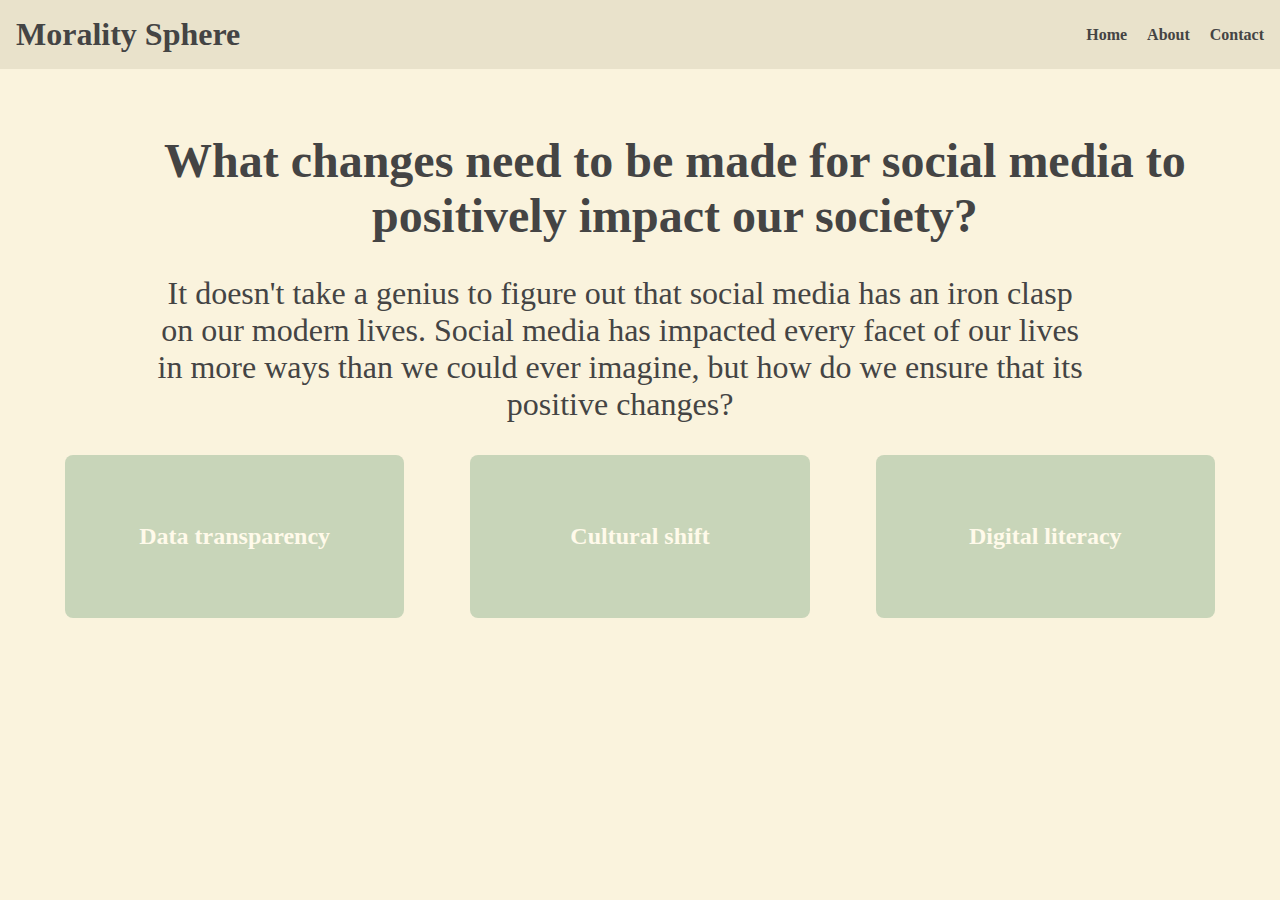
==== index.html @ bf2056e2 "Update and rename Index.html to index.html" ====
<!DOCTYPE html>
<html lang="en">
<head>
    <meta charset="UTF-8">
    <meta name="viewport" content="width=device-width, initial-scale=1.0">
    <title>Morality Sphere</title>
    <link rel="stylesheet" href="styles.css">
</head>
<body>
    <header>
        <div class="logo">Morality Sphere</div>
        <div class="menu-icon" id="menu-icon">
            <div class="bar"></div>
            <div class="bar"></div>
            <div class="bar"></div>
        </div>
        <nav id="nav-menu" class="nav-menu">
            <ul>
                <li><a href="Index.html">Home</a></li>
                <li><a href="About.html">About</a></li>
                <li><a href="#">Contact</a></li>
            </ul>
        </nav>
    </header>
    <main>
        <section class="intro">
            <h1>What changes need to be made for social media to positively impact our society?</h1>
            <p>It doesn't take a genius to figure out that social media has an iron clasp on our modern lives. Social media has impacted every facet of our lives in more ways than we could ever imagine, but how do we ensure that its positive changes?</p>
        </section>
        <section class="changes">
            <a href="Page1.html" class="card">
                <h2>Data transparency</h2>
            </a>
            <a href="Page2.html" class="card">
                <h2>Cultural shift</h2>
            </a>
            <a href="Page3.html" class="card">
                <h2>Digital literacy</h2>
            </a>
        </section>
    </main>
    <script src="script.js"></script>
</body>
</html>
---- styles.css ----
body {
    font-family: 'George, serif';
    margin: 0;
    padding: 0;
    background-color: #faf3dd;
    color: #444444;
}

header {
    display: flex;
    justify-content: space-between;
    align-items: center;
    padding: 1rem;
    background-color: #e9e2cb;
}

.logo {
    font-size: 2rem;
    font-weight: bold;
    color: #444444;
}

nav ul {
    list-style: none;
    margin: 0;
    padding: 0;
}

nav li {
    display: inline;
    margin-left: 1rem;
}

nav a {
    text-decoration: none;
    color: #444444;
    font-weight: bold;
}

main {
    padding: 2rem;
}

.intro {
    margin-left: 123px; 
    text-align: center;
    align-items: center;
    margin-bottom: 2rem;
    width: 45%;
    height: 150%;

}

.intro h1 {
    font-size: 3rem;
    width: 190%;
    height: 10%;
    text-align: center;
    align-items: center;
    margin-bottom: 1rem;
}

.intro p {
    font-size: 2rem;
    width: 170%;
    height: 10%;
    text-align: center;
    align-items: center;
    color: #444444;
}

.changes {
    display: flex;
    justify-content: space-around;
    flex-wrap: wrap;
}

.card {
    background-color: #c8d5b9;
    border-radius: 8px;
    width: 20%;
    height: 20%;
    padding: 3rem;
    text-align: center;
    margin-bottom: 1rem;
    text-decoration: none;
}

.card h2 {
    font-size: 1.5rem;
    color: #fffaea;
}
.button {
    background-color: #c8d5b9;
    border: none;
    color: #faf3dd;
    padding: 15px 32px;
    text-align: center;
    text-decoration: none;
    display: inline-block;
    font-size: 16px;
  }
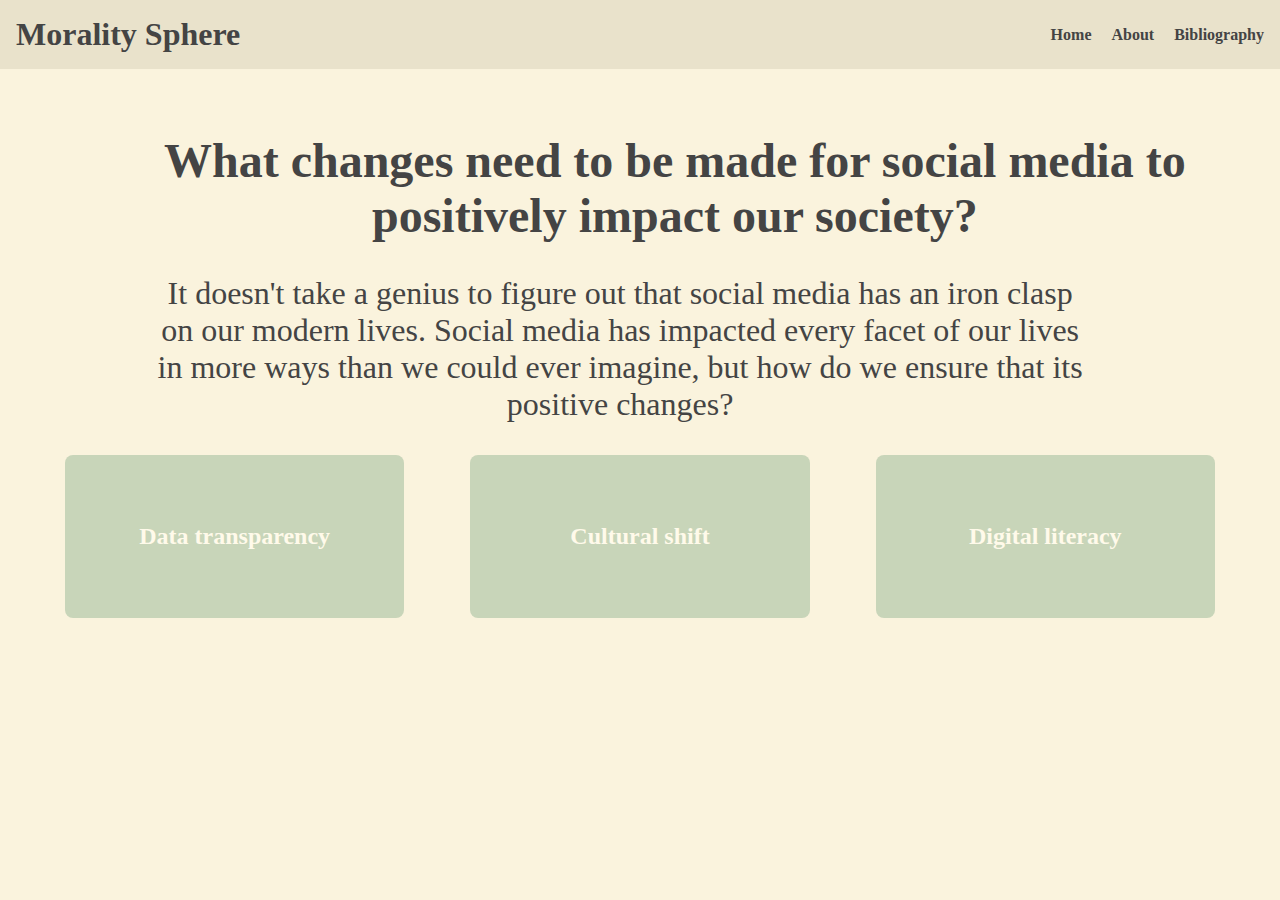
==== commit 1ba775d3: "Update index.html" ====
--- a/index.html
+++ b/index.html
@@ -16,9 +16,9 @@
         </div>
         <nav id="nav-menu" class="nav-menu">
             <ul>
-                <li><a href="Index.html">Home</a></li>
+                <li><a href="index.html">Home</a></li>
                 <li><a href="About.html">About</a></li>
-                <li><a href="#">Contact</a></li>
+                <li><a href="Bibliography.html">Bibliography</a></li>
             </ul>
         </nav>
     </header>
--- a/styles.css
+++ b/styles.css
@@ -1,4 +1,5 @@
 body {
+    text-align: center;
     font-family: 'George, serif';
     margin: 0;
     padding: 0;
@@ -99,4 +100,15 @@
     text-decoration: none;
     display: inline-block;
     font-size: 16px;
-  }+  }
+
+  .Digtra {
+    margin: auto;
+    font-size:x-large;
+    width: 75%;
+  }
+  .about {
+    margin: auto; 
+    font-size: x-large;
+    width: 50%;
+  }
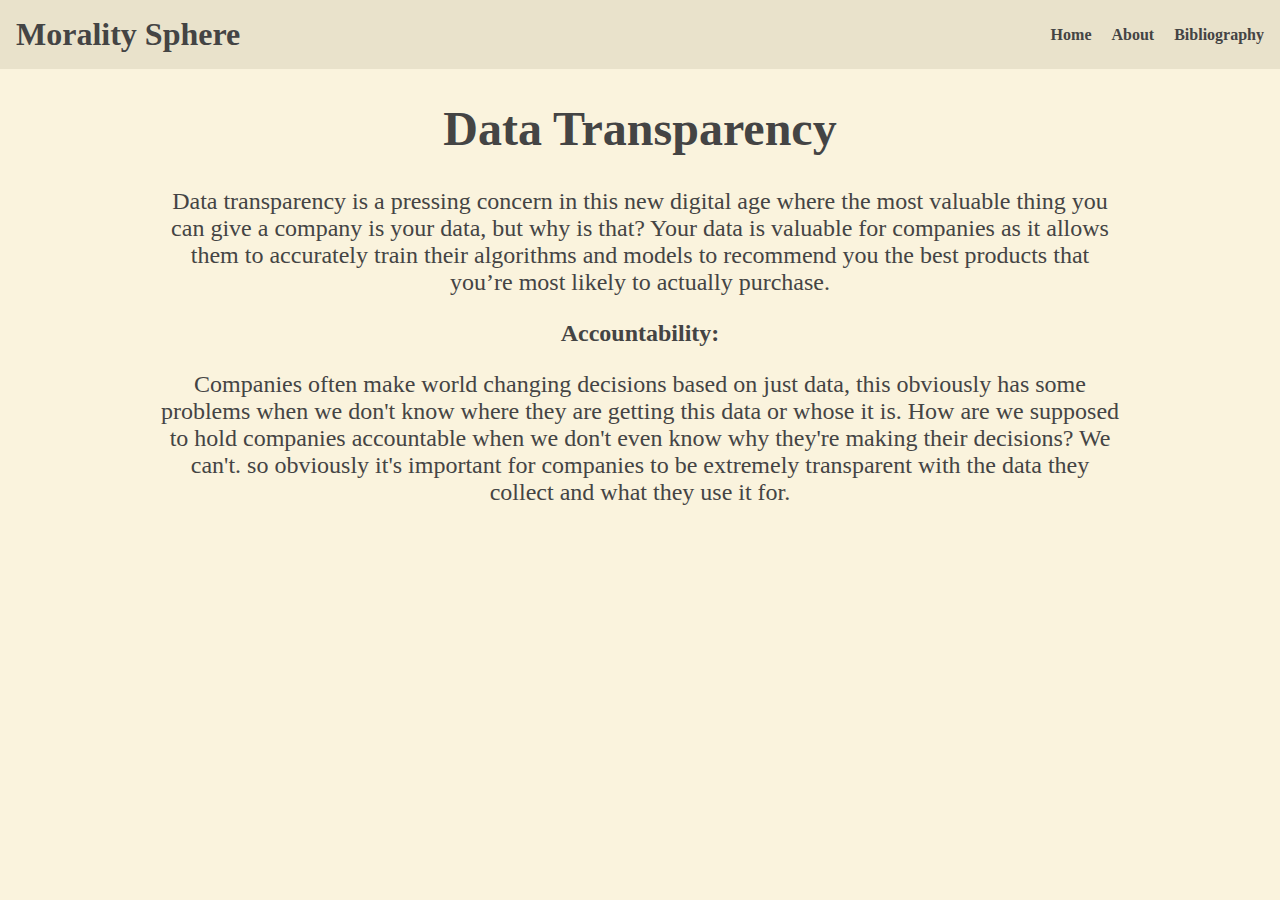
==== commit ffe7d859: "Update index.html" ====
--- a/index.html
+++ b/index.html
@@ -6,42 +6,34 @@
     <title>Morality Sphere</title>
     <link rel="stylesheet" href="styles.css">
 </head>
+<header>
+    <div class="logo">Morality Sphere</div>
+    <div class="menu-icon" id="menu-icon">
+        <div class="bar"></div>
+        <div class="bar"></div>
+        <div class="bar"></div>
+    </div>
+    <nav id="nav-menu" class="nav-menu">
+        <ul>
+            <li><a href="index.html">Home</a></li>
+            <li><a href="About.html">About</a></li>
+            <li><a href="Bibliography.html">Bibliography</a></li>
+        </ul>
+    </nav>
+</header>
 <body>
-    <header>
-        <div class="logo">Morality Sphere</div>
-        <div class="menu-icon" id="menu-icon">
-            <div class="bar"></div>
-            <div class="bar"></div>
-            <div class="bar"></div>
-        </div>
-        <nav id="nav-menu" class="nav-menu">
-            <ul>
-                <li><a href="index.html">Home</a></li>
-                <li><a href="About.html">About</a></li>
-                <li><a href="Bibliography.html">Bibliography</a></li>
-            </ul>
-        </nav>
-    </header>
-    <main>
-        <section class="intro">
-            <h1>What changes need to be made for social media to positively impact our society?</h1>
-            <p>It doesn't take a genius to figure out that social media has an iron clasp on our modern lives. Social media has impacted every facet of our lives in more ways than we could ever imagine, but how do we ensure that its positive changes?</p>
-        </section>
-        <section class="changes">
-            <a href="Page1.html" class="card">
-                <h2>Data transparency</h2>
-            </a>
-            <a href="Page2.html" class="card">
-                <h2>Cultural shift</h2>
-            </a>
-            <a href="Page3.html" class="card">
-                <h2>Digital literacy</h2>
-            </a>
-        </section>
-    </main>
-    <script src="script.js"></script>
+    <section class="Digtra">
+    <h1>Data Transparency</h1>
+    <p>
+        Data transparency is a pressing concern in this new digital age where the most valuable thing you can give a company is your data, but why is that? Your data is valuable for companies as it allows them to accurately train their algorithms and models to recommend you the best products that you’re most likely to actually purchase.
+    </p>
+    <p class="subheading">
+    <b>Accountability:</b>
+    <p\>
+    <p>
+        Companies often make world changing decisions based on just data, this obviously has some problems when we don't know where they are getting this data or whose it is. How are we supposed to hold companies accountable when we don't even know why they're making their decisions? We can't. so obviously it's important for companies to be extremely transparent with the data they collect and what they use it for.        
+    </p>
+    </section>
 </body>
+
 </html>
-
-
-
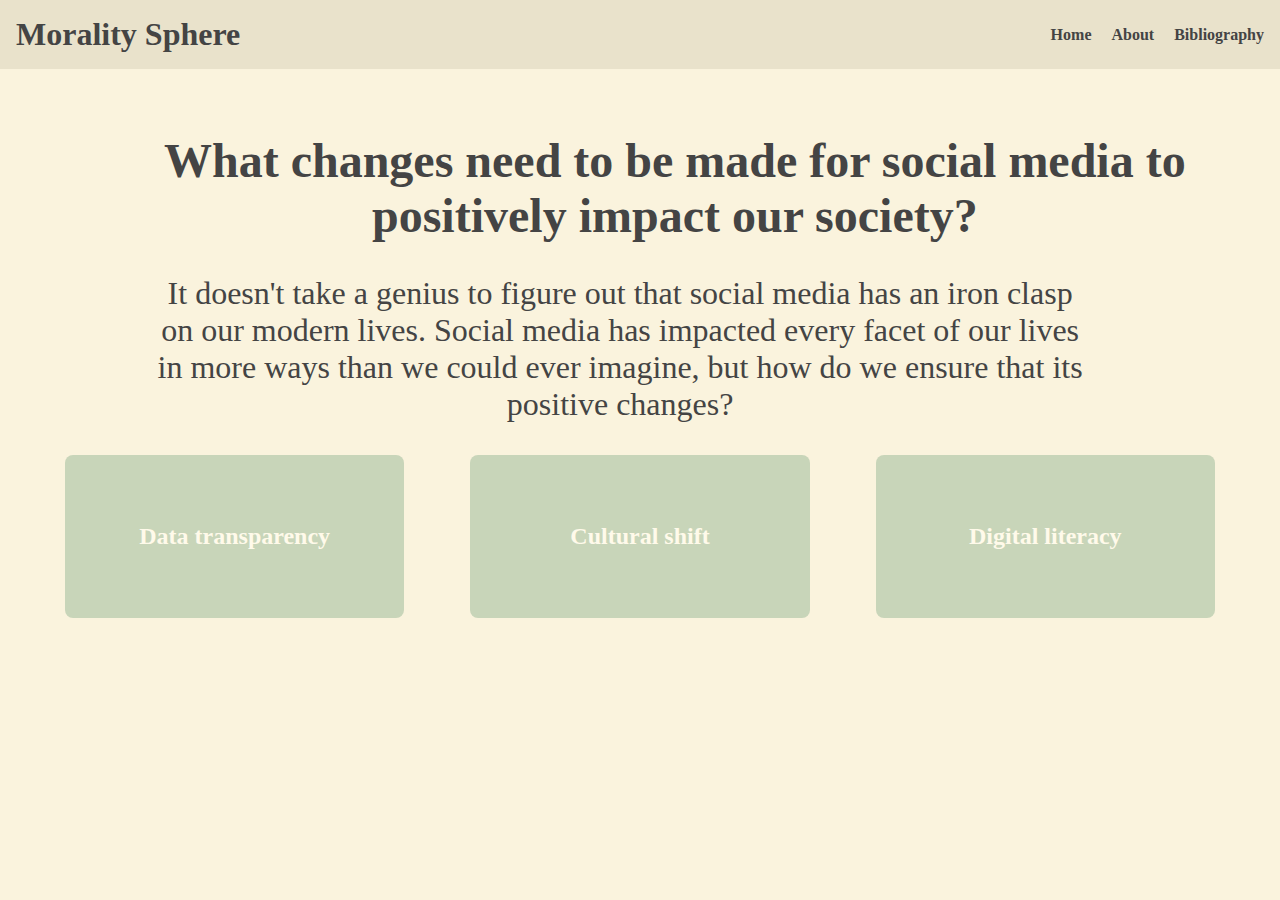
==== commit cb13cf54: "Update index.html" ====
--- a/index.html
+++ b/index.html
@@ -6,34 +6,41 @@
     <title>Morality Sphere</title>
     <link rel="stylesheet" href="styles.css">
 </head>
-<header>
-    <div class="logo">Morality Sphere</div>
-    <div class="menu-icon" id="menu-icon">
-        <div class="bar"></div>
-        <div class="bar"></div>
-        <div class="bar"></div>
-    </div>
-    <nav id="nav-menu" class="nav-menu">
-        <ul>
-            <li><a href="index.html">Home</a></li>
-            <li><a href="About.html">About</a></li>
-            <li><a href="Bibliography.html">Bibliography</a></li>
-        </ul>
-    </nav>
-</header>
 <body>
-    <section class="Digtra">
-    <h1>Data Transparency</h1>
-    <p>
-        Data transparency is a pressing concern in this new digital age where the most valuable thing you can give a company is your data, but why is that? Your data is valuable for companies as it allows them to accurately train their algorithms and models to recommend you the best products that you’re most likely to actually purchase.
-    </p>
-    <p class="subheading">
-    <b>Accountability:</b>
-    <p\>
-    <p>
-        Companies often make world changing decisions based on just data, this obviously has some problems when we don't know where they are getting this data or whose it is. How are we supposed to hold companies accountable when we don't even know why they're making their decisions? We can't. so obviously it's important for companies to be extremely transparent with the data they collect and what they use it for.        
-    </p>
-    </section>
+    <header>
+        <div class="logo">Morality Sphere</div>
+        <div class="menu-icon" id="menu-icon">
+            <div class="bar"></div>
+            <div class="bar"></div>
+            <div class="bar"></div>
+        </div>
+        <nav id="nav-menu" class="nav-menu">
+            <ul>
+                <li><a href="index.html">Home</a></li>
+                <li><a href="About.html">About</a></li>
+                <li><a href="Bibliography.html">Bibliography</a></li>
+            </ul>
+        </nav>
+    </header>
+    <main>
+        <section class="intro">
+            <h1>What changes need to be made for social media to positively impact our society?</h1>
+            <p>It doesn't take a genius to figure out that social media has an iron clasp on our modern lives. Social media has impacted every facet of our lives in more ways than we could ever imagine, but how do we ensure that its positive changes?</p>
+        </section>
+        <section class="changes">
+            <a href="Page1.html" class="card">
+                <h2>Data transparency</h2>
+            </a>
+            <a href="Page2.html" class="card">
+                <h2>Cultural shift</h2>
+            </a>
+            <a href="Page3.html" class="card">
+                <h2>Digital literacy</h2>
+            </a>
+        </section>
+    </main>
+    <script src="script.js"></script>
 </body>
+</html>
 
-</html>
+
--- a/styles.css
+++ b/styles.css
@@ -112,3 +112,8 @@
     font-size: x-large;
     width: 50%;
   }
+  .subheading {
+    margin: auto;
+    font-size: x-large;
+
+  }
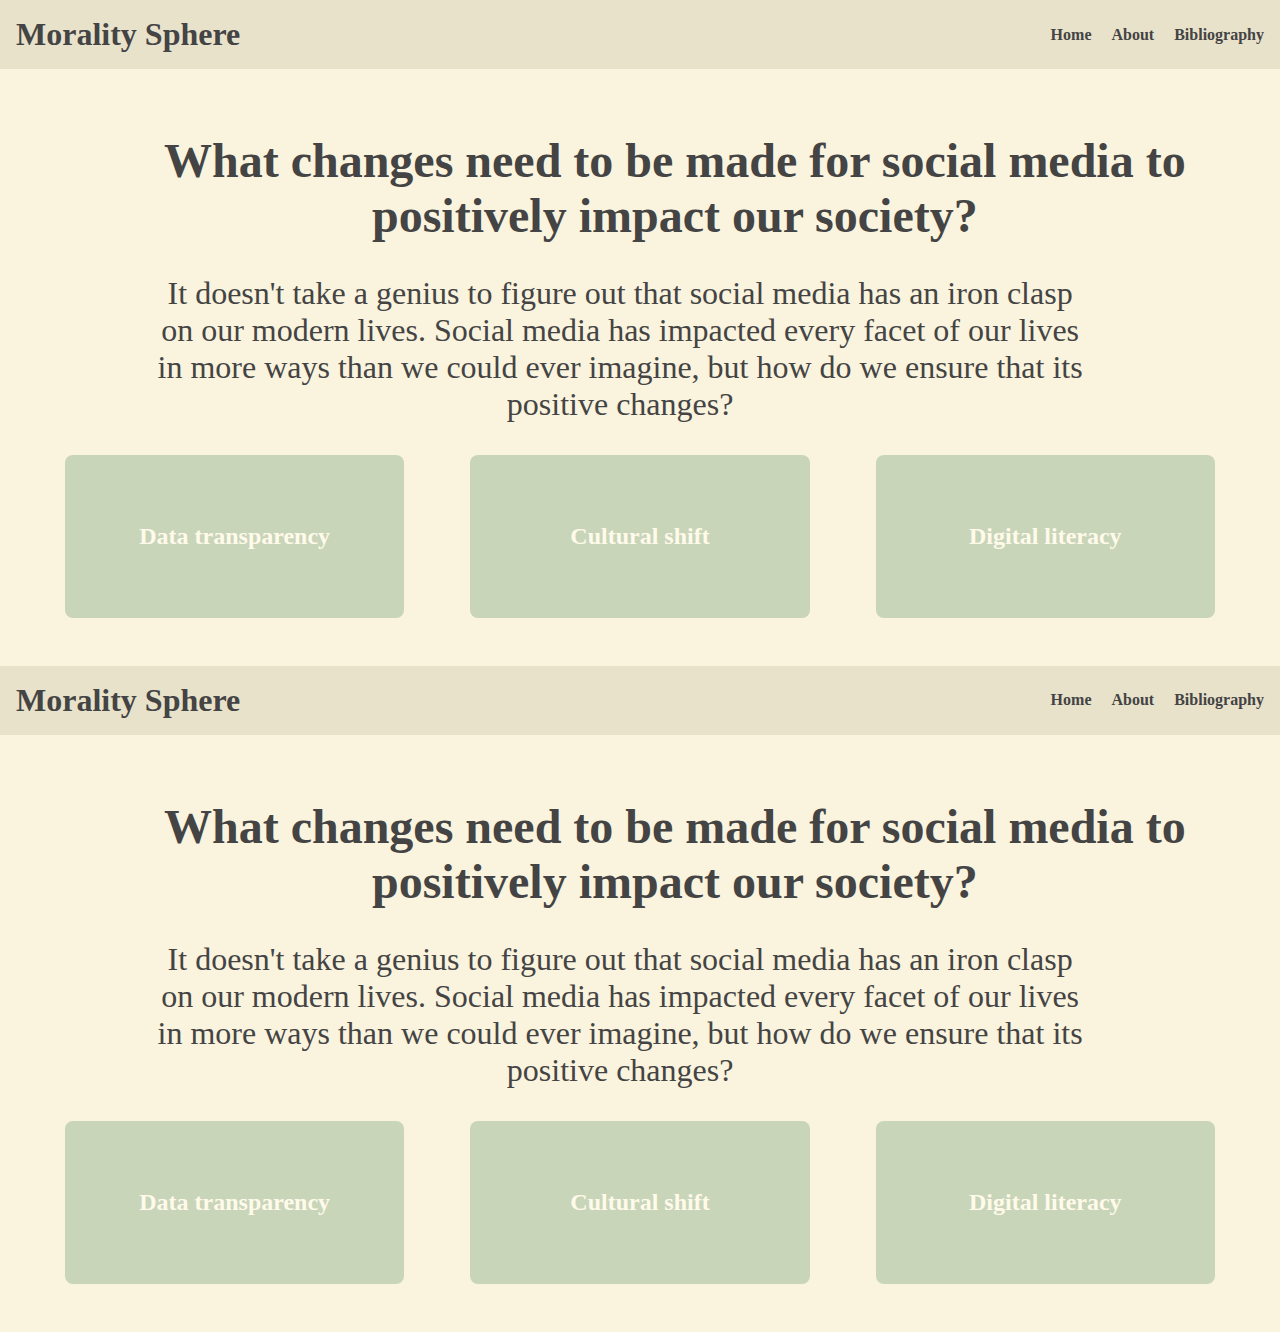
==== commit 62004e26: "Update index.html" ====
--- a/index.html
+++ b/index.html
@@ -42,5 +42,41 @@
     <script src="script.js"></script>
 </body>
 </html>
+<body>
+    <header>
+        <div class="logo">Morality Sphere</div>
+        <div class="menu-icon" id="menu-icon">
+            <div class="bar"></div>
+            <div class="bar"></div>
+            <div class="bar"></div>
+        </div>
+        <nav id="nav-menu" class="nav-menu">
+            <ul>
+                <li><a href="index.html">Home</a></li>
+                <li><a href="About.html">About</a></li>
+                <li><a href="Bibliography.html">Bibliography</a></li>
+            </ul>
+        </nav>
+    </header>
+    <main>
+        <section class="intro">
+            <h1>What changes need to be made for social media to positively impact our society?</h1>
+            <p>It doesn't take a genius to figure out that social media has an iron clasp on our modern lives. Social media has impacted every facet of our lives in more ways than we could ever imagine, but how do we ensure that its positive changes?</p>
+        </section>
+        <section class="changes">
+            <a href="Page1.html" class="card">
+                <h2>Data transparency</h2>
+            </a>
+            <a href="Page2.html" class="card">
+                <h2>Cultural shift</h2>
+            </a>
+            <a href="Page3.html" class="card">
+                <h2>Digital literacy</h2>
+            </a>
+        </section>
+    </main>
+    <script src="script.js"></script>
+</body>
+</html>
 
 
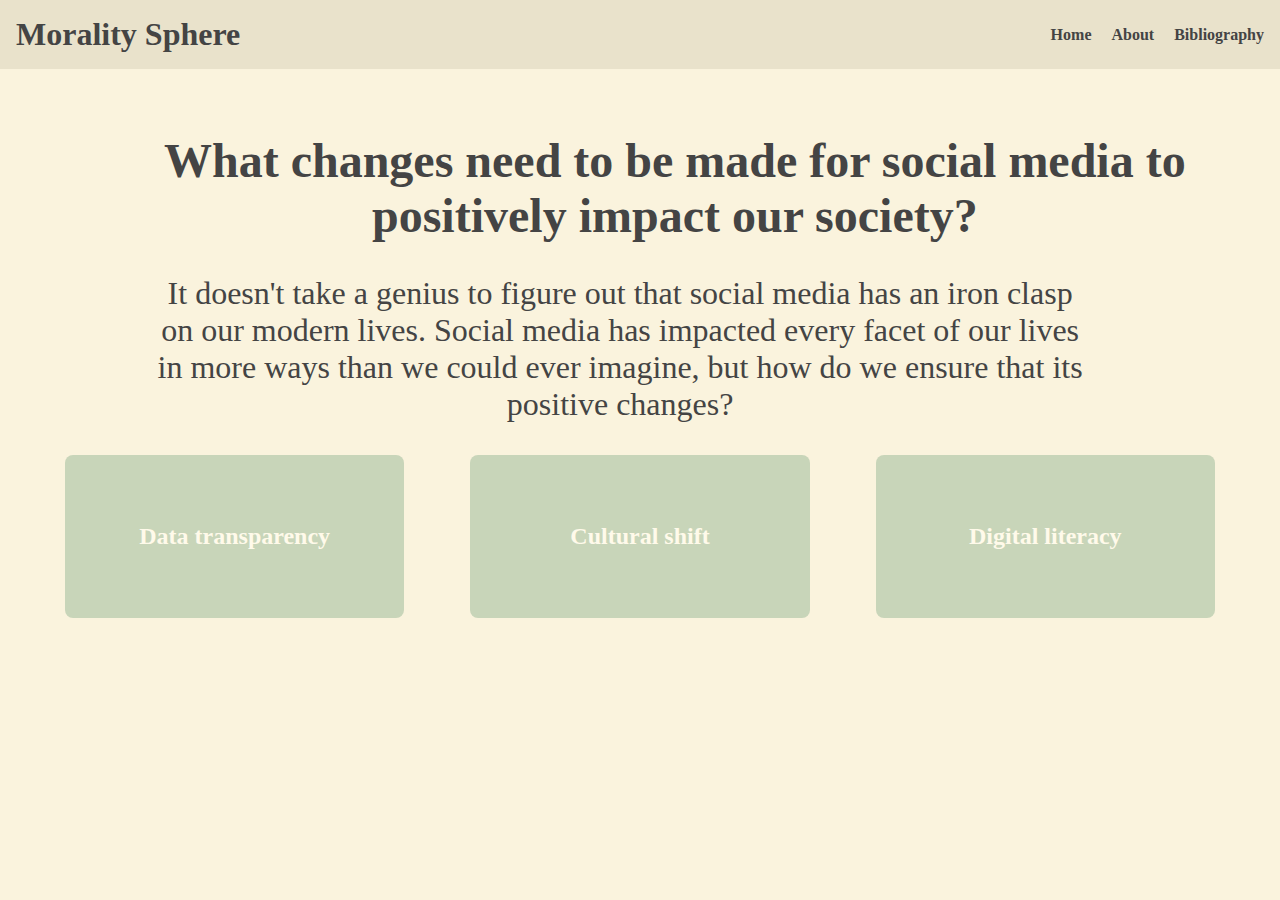
==== commit 2a181599: "Update index.html" ====
--- a/index.html
+++ b/index.html
@@ -42,41 +42,5 @@
     <script src="script.js"></script>
 </body>
 </html>
-<body>
-    <header>
-        <div class="logo">Morality Sphere</div>
-        <div class="menu-icon" id="menu-icon">
-            <div class="bar"></div>
-            <div class="bar"></div>
-            <div class="bar"></div>
-        </div>
-        <nav id="nav-menu" class="nav-menu">
-            <ul>
-                <li><a href="index.html">Home</a></li>
-                <li><a href="About.html">About</a></li>
-                <li><a href="Bibliography.html">Bibliography</a></li>
-            </ul>
-        </nav>
-    </header>
-    <main>
-        <section class="intro">
-            <h1>What changes need to be made for social media to positively impact our society?</h1>
-            <p>It doesn't take a genius to figure out that social media has an iron clasp on our modern lives. Social media has impacted every facet of our lives in more ways than we could ever imagine, but how do we ensure that its positive changes?</p>
-        </section>
-        <section class="changes">
-            <a href="Page1.html" class="card">
-                <h2>Data transparency</h2>
-            </a>
-            <a href="Page2.html" class="card">
-                <h2>Cultural shift</h2>
-            </a>
-            <a href="Page3.html" class="card">
-                <h2>Digital literacy</h2>
-            </a>
-        </section>
-    </main>
-    <script src="script.js"></script>
-</body>
-</html>
 
 
